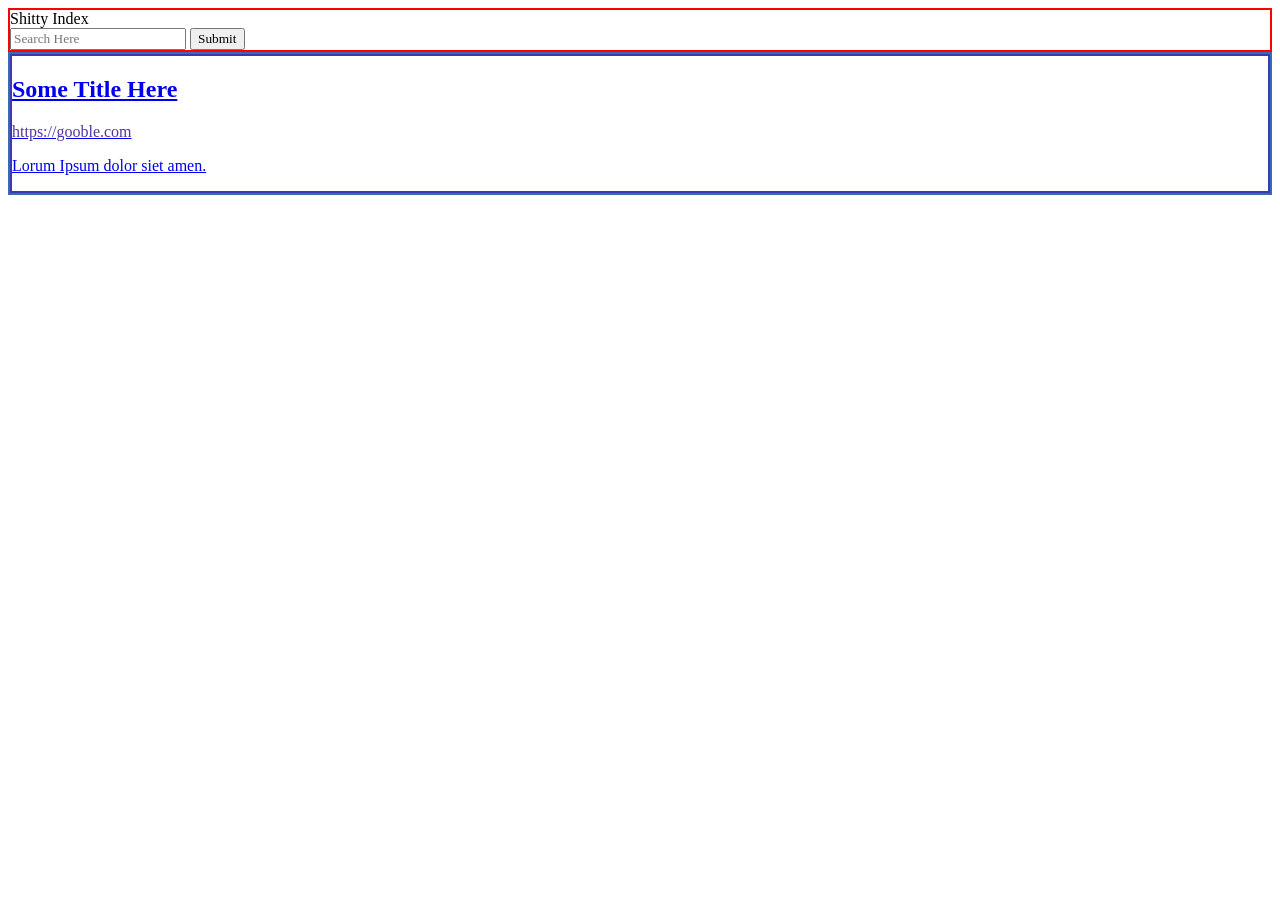
==== search/index.html @ 1769bab9 "Init" ====
<!DOCTYPE html>
<html>
    <head>
        <meta charset="utf-8">
        <meta http-equiv="X-UA-Compatible" content="IE=edge">
        <title>Search Engine</title>
        <meta name="description" content="">
        <meta name="viewport" content="width=device-width, initial-scale=1">
        <link rel="stylesheet" href="style.css">
    </head>
    <body>
        <div id="search-header">
            <span>Shitty Index</span>
            <form action="bruh">
                <input type="search" placeholder="Search Here">
                <input type="submit" />
            </form>
        </div>
        <div id="results-container">
            <!-- Add div elements for each result Similar to below -->
            <a href="https://gooble.com">
                <div class="result">
                    <h2 class="title">Some Title Here</h2>
                    <p class="link">https://gooble.com</p>
                    <p class="description">Lorum Ipsum dolor siet amen.</p>
                </div>
            </a>
        </div>
        <!-- owen can't code without an AI -->
        <script src="" async defer></script>
    </body>
</html>
---- search/style.css ----
* {
    font-family: Papyrus, fantasy;
}

/* Search Queary Text */
#search-header {
    border: 2px solid red;
}

/* Results formatting */
#results-container {
    border: 2px solid rgb(57, 106, 179);
}

.result {
    border: 2px solid rgb(57, 57, 179);
}

.title {

}

.link {
    color: rgb(84, 51, 160);
}

.descrition {

}
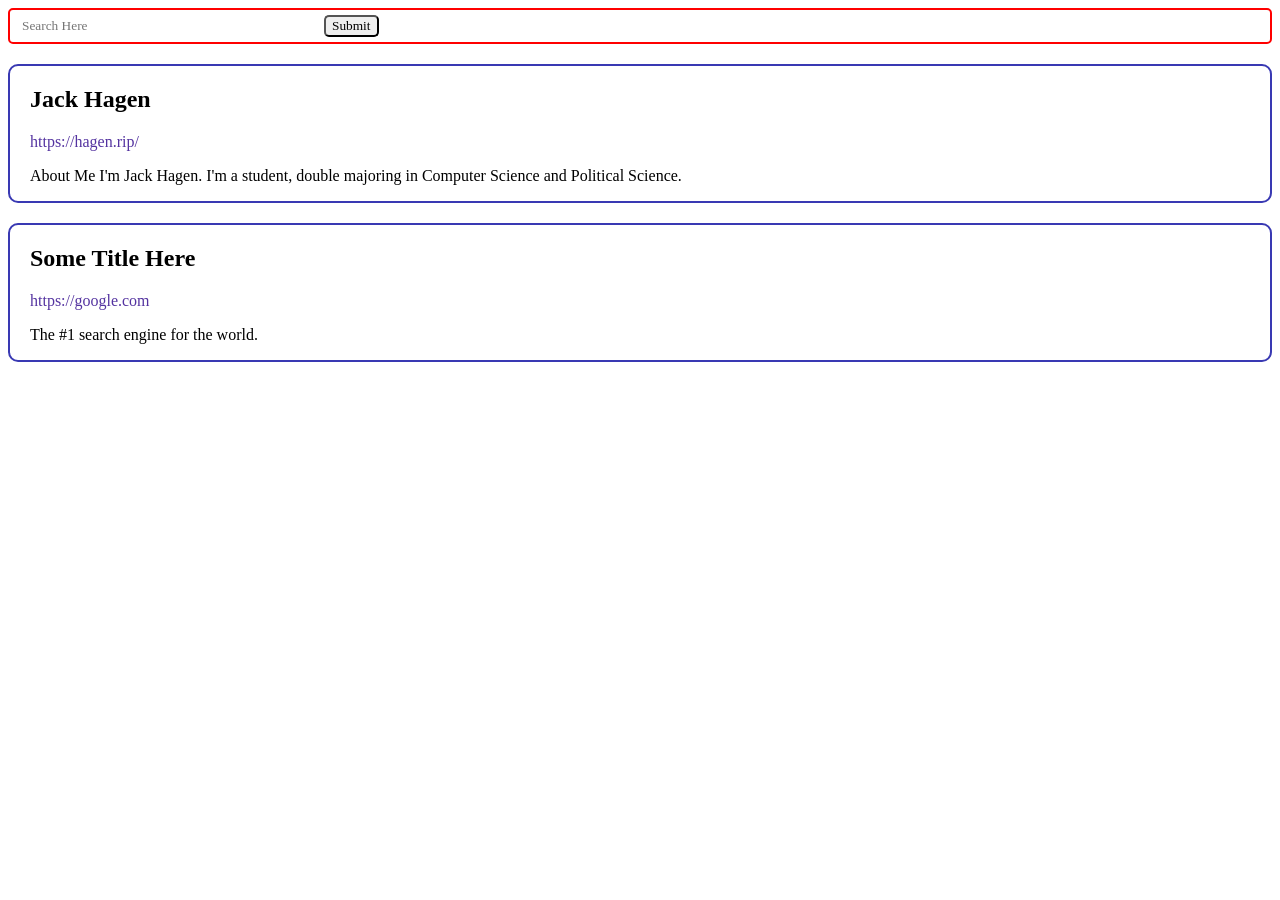
==== commit eb5785e4: "UI Update for coherance" ====
--- a/search/index.html
+++ b/search/index.html
@@ -10,21 +10,24 @@
     </head>
     <body>
         <div id="search-header">
-            <span>Shitty Index</span>
+            <!-- <span>Shitty Index</span> -->
             <form action="bruh">
-                <input type="search" placeholder="Search Here">
-                <input type="submit" />
+                <input id="search-input" type="search" placeholder="Search Here">
+                <input id="submit-btn" type="submit" />
             </form>
         </div>
         <div id="results-container">
-            <!-- Add div elements for each result Similar to below -->
-            <a href="https://gooble.com">
-                <div class="result">
-                    <h2 class="title">Some Title Here</h2>
-                    <p class="link">https://gooble.com</p>
-                    <p class="description">Lorum Ipsum dolor siet amen.</p>
-                </div>
-            </a>
+            <!-- Example search result format -->
+            <div class="result"> <!-- Add a listener for a click -->
+                <h2 class="title">Jack Hagen</h2>
+                <p class="link">https://hagen.rip/</p>
+                <p class="description">About Me I'm Jack Hagen. I'm a student, double majoring in Computer Science and Political Science.</p>
+            </div>
+            <div class="result"> 
+                <h2 class="title">Some Title Here</h2>
+                <p class="link">https://google.com</p>
+                <p class="description">The #1 search engine for the world.</p>
+            </div>
         </div>
         <!-- owen can't code without an AI -->
         <script src="" async defer></script>
--- a/search/style.css
+++ b/search/style.css
@@ -1,3 +1,7 @@
+:root {
+    --title: black;
+}
+
 * {
     font-family: Papyrus, fantasy;
 }
@@ -5,18 +9,35 @@
 /* Search Queary Text */
 #search-header {
     border: 2px solid red;
+    border-radius: 5px;
+    padding: 5px;
+}
+
+#search-input {
+    border: none;
+    margin-left: 5px;
+    width: 300px;
+}
+
+#submit-btn {
+    border-radius: 5px;
 }
 
 /* Results formatting */
 #results-container {
-    border: 2px solid rgb(57, 106, 179);
+    
 }
 
 .result {
     border: 2px solid rgb(57, 57, 179);
+    border-radius: 10px;
+    padding: 0 20px 0 20px;
+    margin: 20px 0 0 0;
+
 }
 
 .title {
+    color: var(--title);
 
 }
 
@@ -24,6 +45,10 @@
     color: rgb(84, 51, 160);
 }
 
+.link:hover {
+    text-decoration: underline;
+}
+
 .descrition {
 
 }
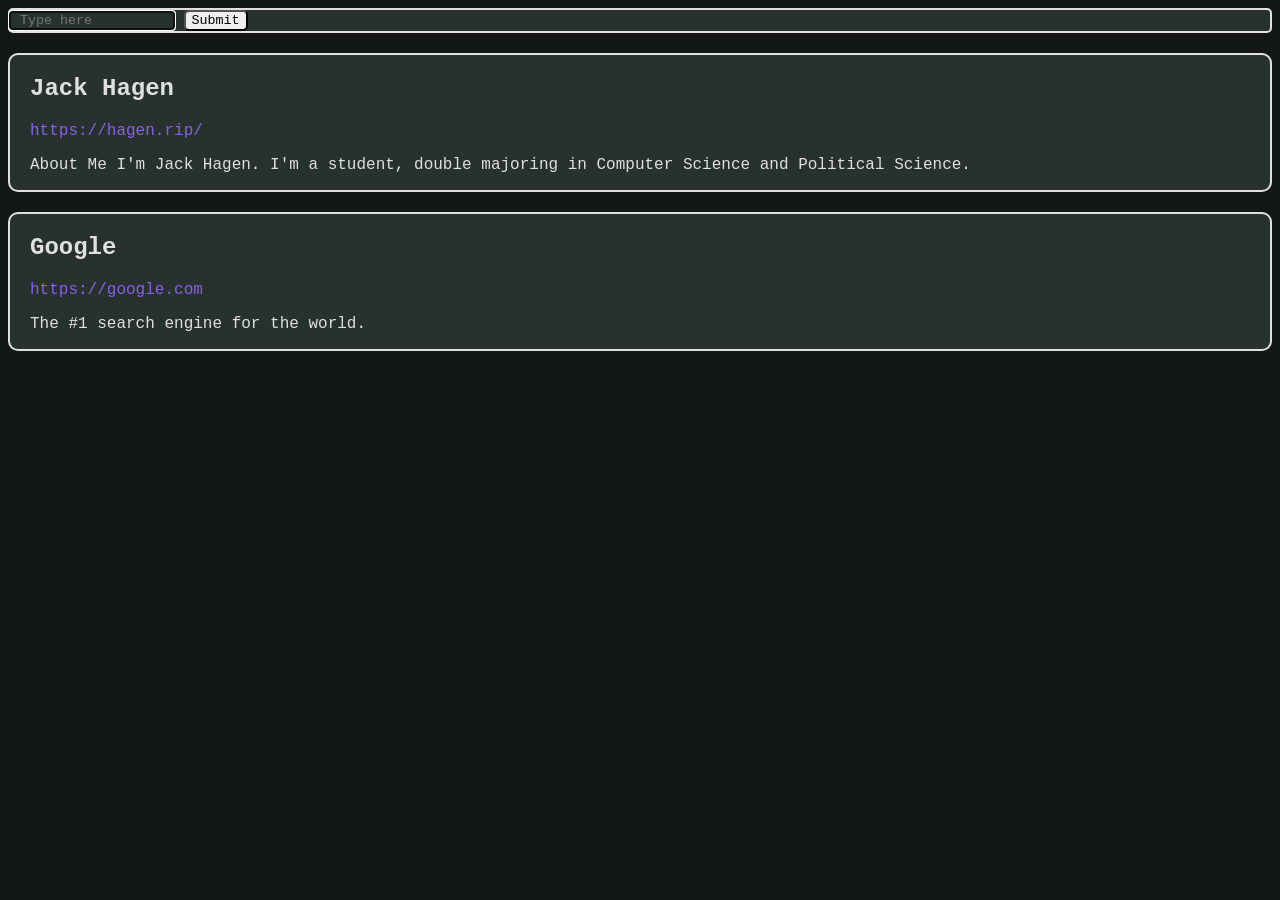
==== commit 454e354b: "Massive Styleistic Overhaul" ====
--- a/search/index.html
+++ b/search/index.html
@@ -12,7 +12,7 @@
         <div id="search-header">
             <!-- <span>Shitty Index</span> -->
             <form action="bruh">
-                <input id="search-input" type="search" placeholder="Search Here">
+                <input id="search-input" type="search" placeholder=" Type here" autofocus>
                 <input id="submit-btn" type="submit" />
             </form>
         </div>
@@ -24,12 +24,11 @@
                 <p class="description">About Me I'm Jack Hagen. I'm a student, double majoring in Computer Science and Political Science.</p>
             </div>
             <div class="result"> 
-                <h2 class="title">Some Title Here</h2>
+                <h2 class="title">Google</h2>
                 <p class="link">https://google.com</p>
                 <p class="description">The #1 search engine for the world.</p>
             </div>
         </div>
-        <!-- owen can't code without an AI -->
         <script src="" async defer></script>
     </body>
 </html>
--- a/search/style.css
+++ b/search/style.css
@@ -1,22 +1,31 @@
 :root {
-    --title: black;
+    --background: rgb(19, 24, 22);
+    --containers: rgb(39, 49, 45);
+    --text: #e0e0e0;
+
 }
 
 * {
-    font-family: Papyrus, fantasy;
+    font-family: 'Courier New', Courier, monospace;
+}
+
+html {
+    background-color: var(--background);
 }
 
 /* Search Queary Text */
 #search-header {
-    border: 2px solid red;
+    border: 2px solid var(--text);
     border-radius: 5px;
-    padding: 5px;
+    padding: 0px;
+    background: var(--containers)
 }
 
 #search-input {
     border: none;
-    margin-left: 5px;
-    width: 300px;
+    max-width: 300px;
+    background: none;
+    color: var(--text)
 }
 
 #submit-btn {
@@ -29,26 +38,26 @@
 }
 
 .result {
-    border: 2px solid rgb(57, 57, 179);
+    border: 2px solid var(--text);
     border-radius: 10px;
     padding: 0 20px 0 20px;
     margin: 20px 0 0 0;
-
+    background: var(--containers)
 }
 
 .title {
-    color: var(--title);
+    color: var(--text);
 
 }
 
 .link {
-    color: rgb(84, 51, 160);
+    color: rgb(137, 97, 230);
 }
 
 .link:hover {
     text-decoration: underline;
 }
 
-.descrition {
-
+.description {
+    color: var(--text);
 }
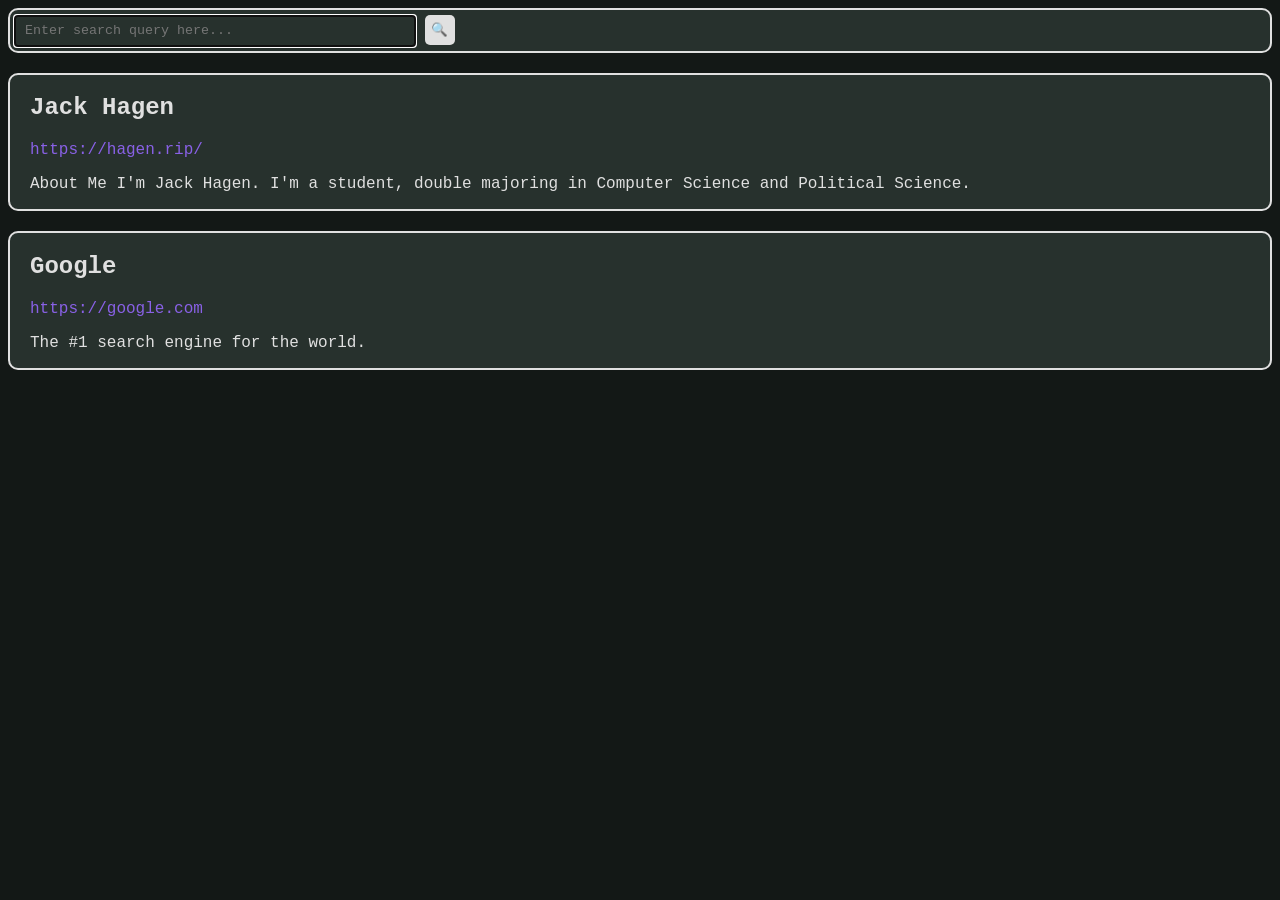
==== commit 3933def8: "Merge pull request #2 from ReedGraf/main" ====
--- a/search/index.html
+++ b/search/index.html
@@ -10,10 +10,9 @@
     </head>
     <body>
         <div id="search-header">
-            <!-- <span>Shitty Index</span> -->
-            <form action="bruh">
-                <input id="search-input" type="search" placeholder=" Type here" autofocus>
-                <input id="submit-btn" type="submit" />
+            <form action="#">
+                <input id="search-input" type="search" placeholder=" Enter search query here..." autofocus>
+                <input id="submit-btn" type="submit" value="🔍">
             </form>
         </div>
         <div id="results-container">
--- a/search/style.css
+++ b/search/style.css
@@ -2,7 +2,6 @@
     --background: rgb(19, 24, 22);
     --containers: rgb(39, 49, 45);
     --text: #e0e0e0;
-
 }
 
 * {
@@ -16,20 +15,26 @@
 /* Search Queary Text */
 #search-header {
     border: 2px solid var(--text);
-    border-radius: 5px;
-    padding: 0px;
-    background: var(--containers)
+    border-radius: 10px;
+    padding: 5px;
+    background: var(--containers);
+    height: fit-content;
 }
 
 #search-input {
     border: none;
-    max-width: 300px;
+    width: 400px;
     background: none;
-    color: var(--text)
+    color: var(--text);
+    height: 30px;
 }
 
 #submit-btn {
+    border: none;
     border-radius: 5px;
+    width: 30px;
+    height: 30px;
+    background-color: var(--text);
 }
 
 /* Results formatting */
